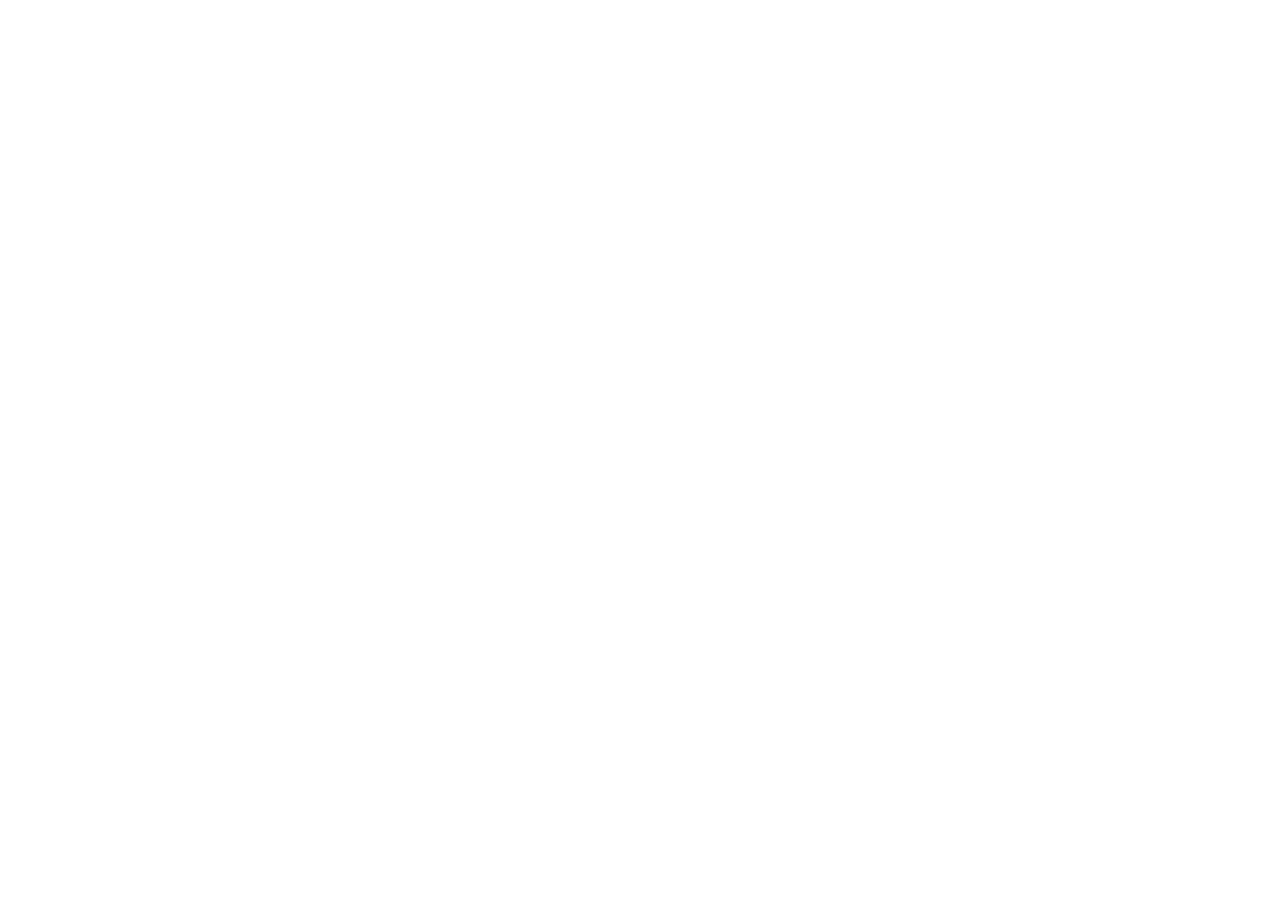
==== index.html @ 81646975 "criei a página principal" ====
<!DOCTYPE html>
<html lang="pt-br">
<head>
    <meta charset="UTF-8">
    <meta name="viewport" content="width=device-width, initial-scale=1.0">
    <link rel="shortcut icon" href="favicon.ico" type="image/x-icon">
    <link rel="stylesheet" href="./estilos/style.css">
    <title>Projeto Redes Sociais</title>
</head>
<body>
    
</body>
</html>
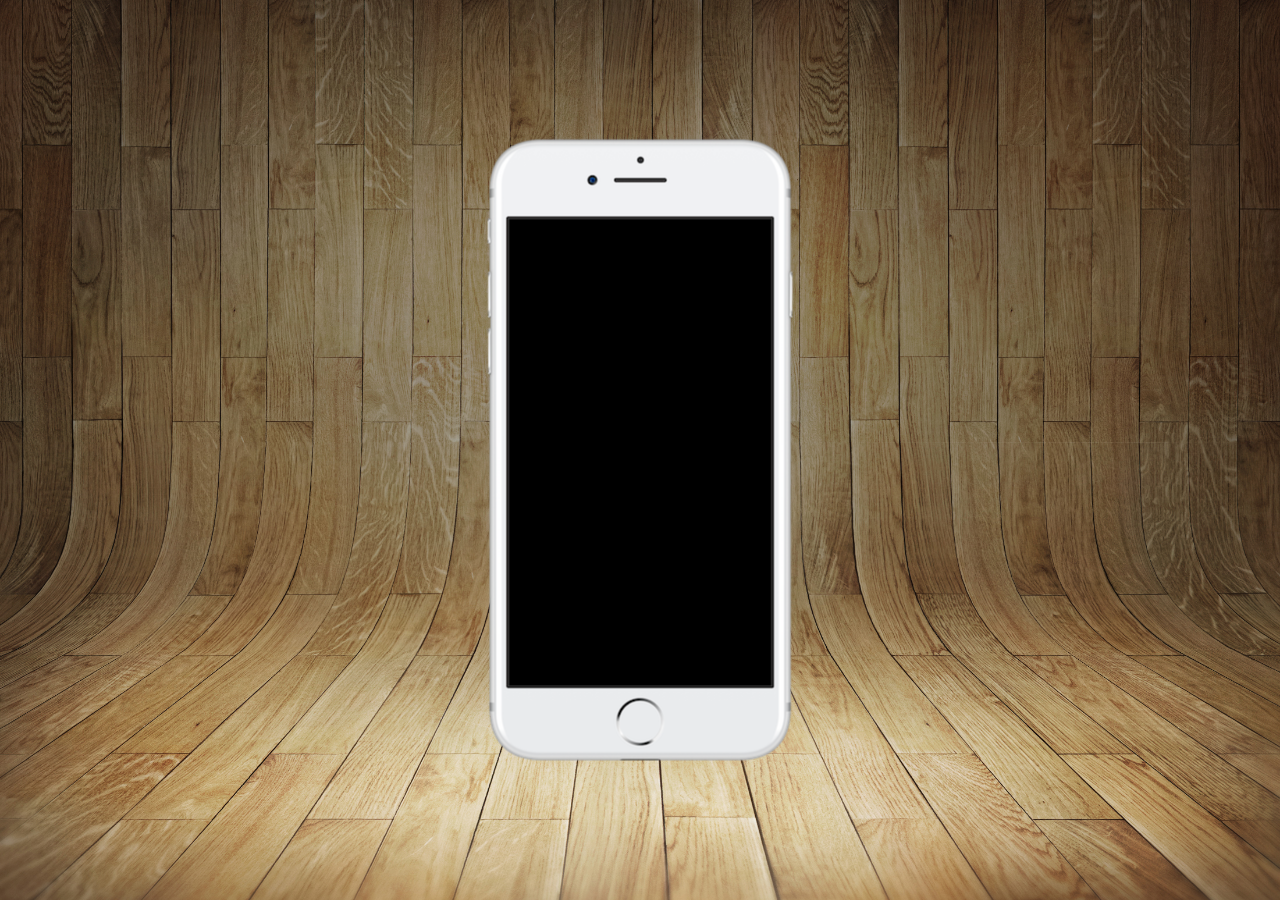
==== commit 0185af76: "atualizei projeto sociais" ====
--- a/index.html
+++ b/index.html
@@ -8,6 +8,13 @@
     <title>Projeto Redes Sociais</title>
 </head>
 <body>
-    
+    <main>
+        <section id="telefone">
+            
+        </section>
+        <section id="redes-sociais">
+
+        </section>
+    </main>
 </body>
 </html>--- a/estilos/style.css
+++ b/estilos/style.css
@@ -0,0 +1,36 @@
+@charset "UTF-8";
+
+* {
+    margin: 0;
+    padding: 0;
+    font-family: Arial, Helvetica, sans-serif;
+}
+
+html, body {
+    height: 100vh;
+    width: 100vw;
+    background-color: black;
+}
+
+body {
+    background: url('../imagens/fundo-madeira.jpg') no-repeat top center;
+    background-size: cover;
+    background-attachment: fixed;
+}
+
+main {
+    position: relative;
+    height: 100vh;
+}
+
+section#telefone {
+    position: absolute;
+    top: 50%;
+    left: 50%;
+    transform: translate(-50%, -50%);
+
+    height: 627px;
+    width: 311px;
+    background: url('../imagens/frame-iphone.png') no-repeat;
+
+}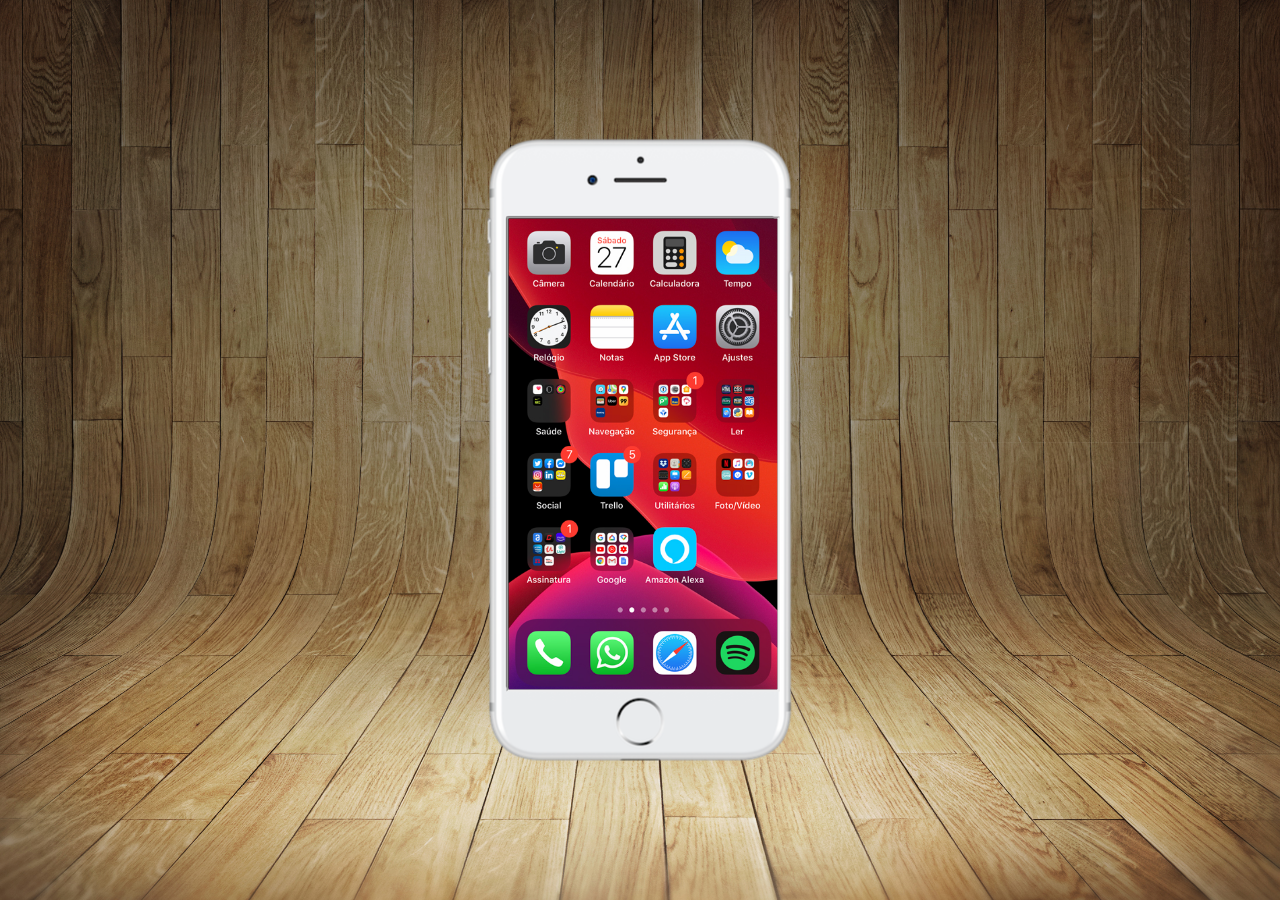
==== commit 333e126a: "criei a tela home" ====
--- a/index.html
+++ b/index.html
@@ -10,7 +10,7 @@
 <body>
     <main>
         <section id="telefone">
-            
+            <iframe src="home.html" name="tela" id="tela"></iframe>
         </section>
         <section id="redes-sociais">
 
--- a/estilos/style.css
+++ b/estilos/style.css
@@ -32,5 +32,12 @@
     height: 627px;
     width: 311px;
     background: url('../imagens/frame-iphone.png') no-repeat;
+}
 
-}+iframe#tela {
+    position: relative;
+    top: 80px;
+    left: 22px;
+    width: 269px;
+    height: 471px;
+}
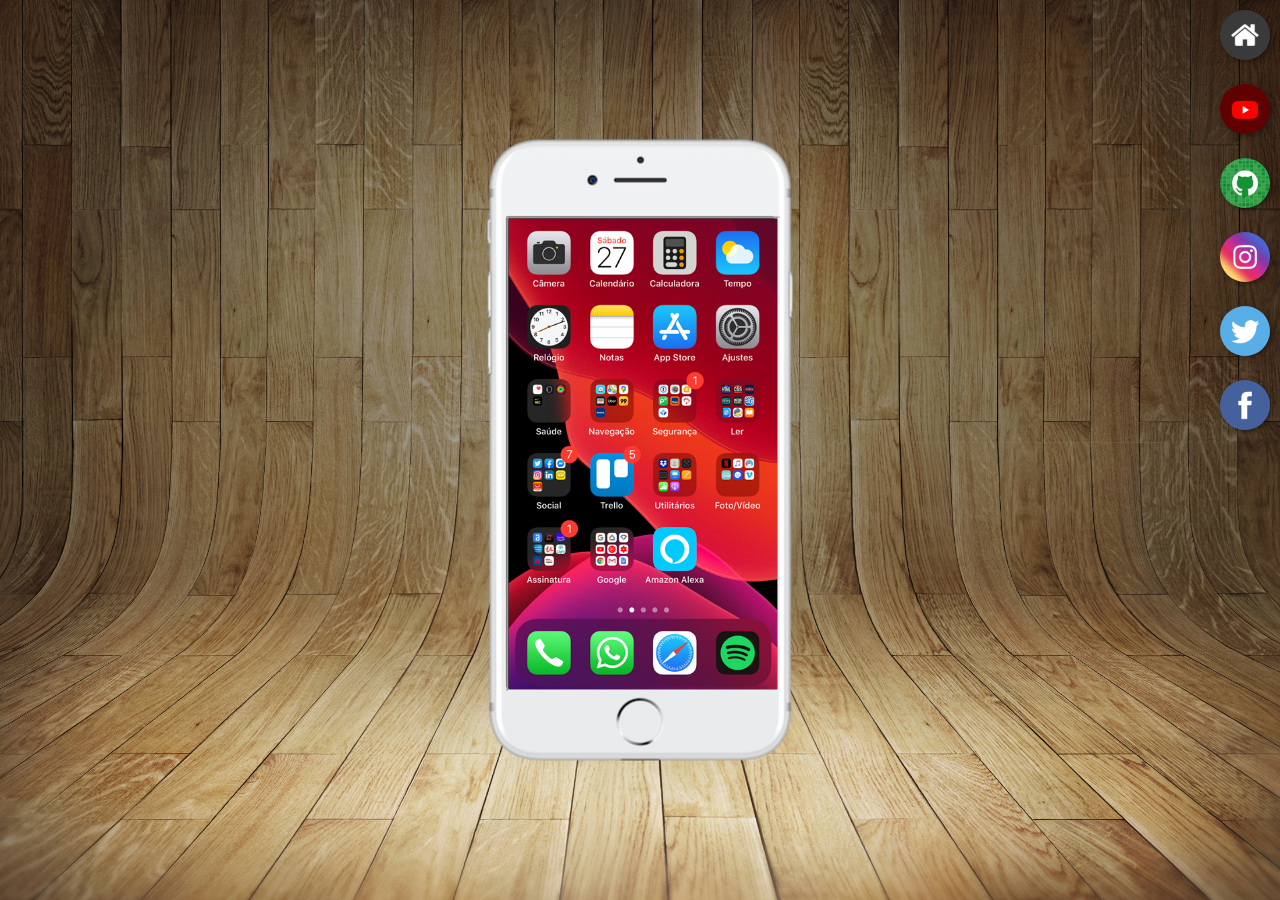
==== commit 150de278: "criei botões na lateral" ====
--- a/index.html
+++ b/index.html
@@ -10,10 +10,17 @@
 <body>
     <main>
         <section id="telefone">
-            <iframe src="home.html" name="tela" id="tela"></iframe>
+            <iframe src="home.html" name="tela" id="tela">
+                Seu navegador não é compativel com isso.
+            </iframe>
         </section>
         <section id="redes-sociais">
-
+            <a href="#" target="tela"><img src="imagens/logo-home.jpg" alt=""></a><br>
+            <a href="#" target="tela"><img src="imagens/logo-youtube.jpg" alt=""></a><br>
+            <a href="#" target="tela"><img src="imagens/logo-github.jpg" alt=""></a><br>
+            <a href="#" target="tela"><img src="imagens/logo-instagram.jpg" alt=""></a><br>
+            <a href="#" target="tela"><img src="imagens/logo-twitter.jpg" alt=""></a><br>
+            <a href="#" target="tela"><img src="imagens/logo-facebook.jpg" alt=""></a>
         </section>
     </main>
 </body>
--- a/estilos/style.css
+++ b/estilos/style.css
@@ -41,3 +41,22 @@
     width: 269px;
     height: 471px;
 }
+section#redes-sociais {
+    text-align: right;
+}
+
+section#redes-sociais img {
+    width: 50px;
+    margin: 10px;
+    border-radius: 50%;
+    box-shadow: 2px 2px 5px rgba(0, 0, 0, 0.373);
+    box-sizing: border-box;
+}
+
+section#redes-sociais img:hover {
+    border: 2px solid rgba(255, 255, 255, 0.609);
+    transform: translate(-3px, -3px);
+    box-shadow: 5px 5px 10px rgba(0, 0, 0, 0.600);
+    transition: transform 0.3s, border 1s;
+
+}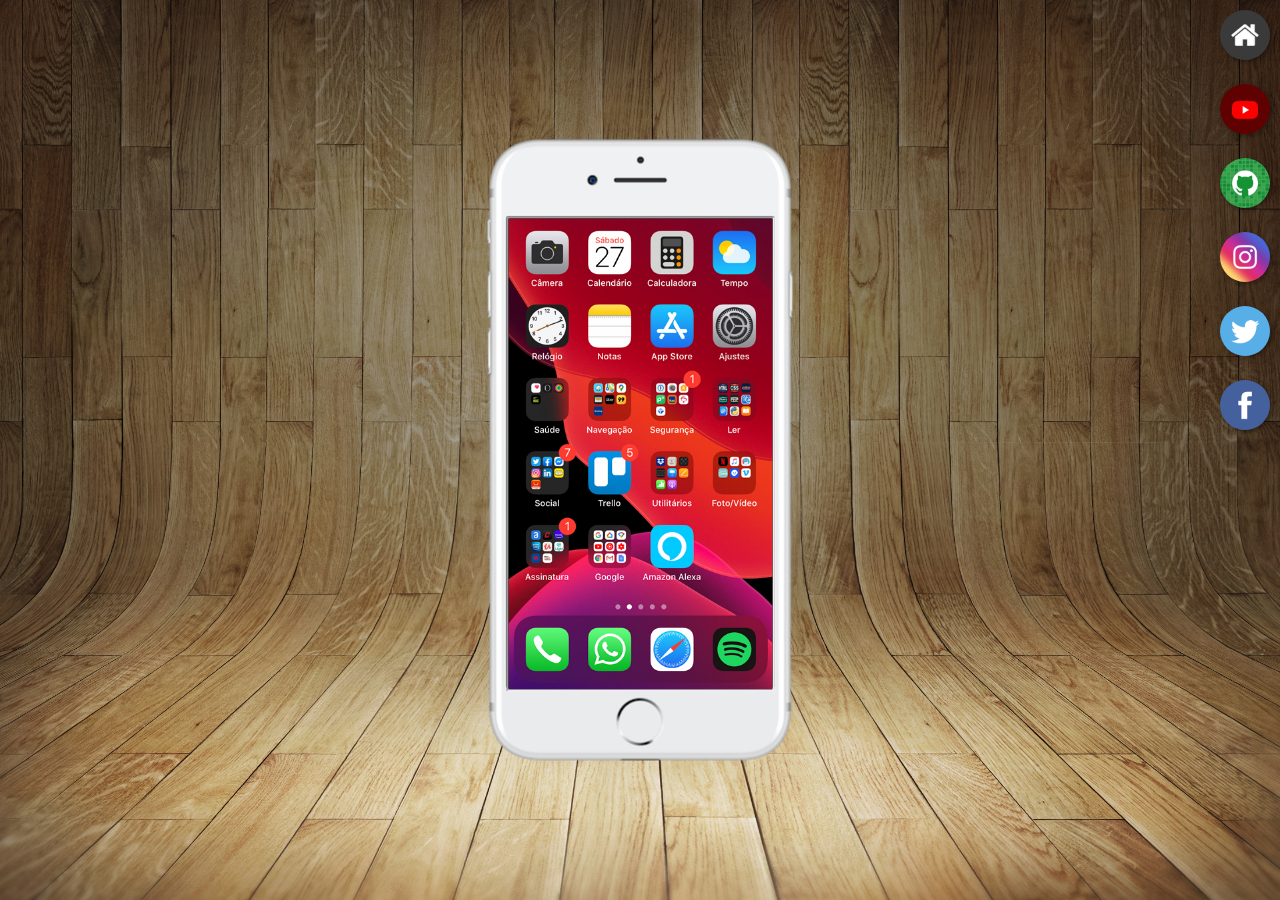
==== commit 1abd8801: "criei o estilo das imagens do iframe" ====
--- a/index.html
+++ b/index.html
@@ -15,12 +15,12 @@
             </iframe>
         </section>
         <section id="redes-sociais">
-            <a href="#" target="tela"><img src="imagens/logo-home.jpg" alt=""></a><br>
-            <a href="#" target="tela"><img src="imagens/logo-youtube.jpg" alt=""></a><br>
-            <a href="#" target="tela"><img src="imagens/logo-github.jpg" alt=""></a><br>
-            <a href="#" target="tela"><img src="imagens/logo-instagram.jpg" alt=""></a><br>
-            <a href="#" target="tela"><img src="imagens/logo-twitter.jpg" alt=""></a><br>
-            <a href="#" target="tela"><img src="imagens/logo-facebook.jpg" alt=""></a>
+            <a href="home.html" target="tela"><img src="imagens/logo-home.jpg" alt="logo-home"></a><br>
+            <a href="youtube.html" target="tela"><img src="imagens/logo-youtube.jpg" alt="logo-youtube"></a><br>
+            <a href="github.html" target="tela"><img src="imagens/logo-github.jpg" alt="logo-github"></a><br>
+            <a href="instagram.html" target="tela"><img src="imagens/logo-instagram.jpg" alt="logo-instagram"></a><br>
+            <a href="twitter.html" target="tela"><img src="imagens/logo-twitter.jpg" alt="logo-twitter"></a><br>
+            <a href="facebook.html" target="tela"><img src="imagens/logo-facebook.jpg" alt="logo-facebook"></a>
         </section>
     </main>
 </body>
--- a/estilos/style.css
+++ b/estilos/style.css
@@ -38,7 +38,7 @@
     position: relative;
     top: 80px;
     left: 22px;
-    width: 269px;
+    width: 264px;
     height: 471px;
 }
 section#redes-sociais {
